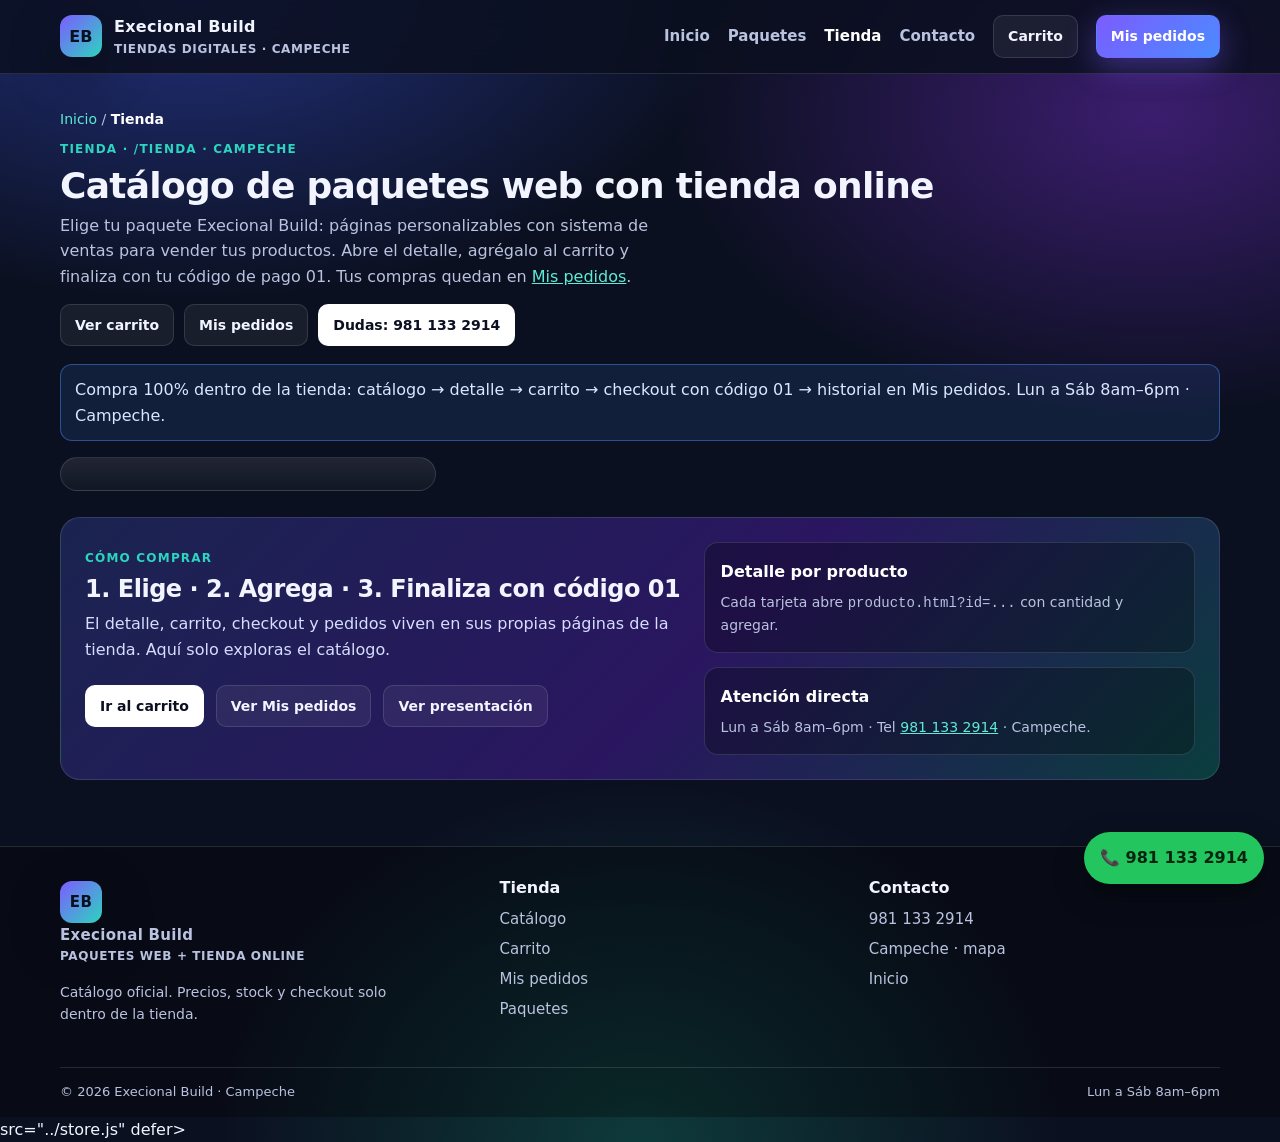
==== tienda/index.html @ 296b6f2c "generate tienda/index.html" ====
<!DOCTYPE html>
<html lang="es">
<head>
<meta charset="UTF-8">
<meta name="viewport" content="width=device-width, initial-scale=1.0">
<title>Tienda · Catálogo | Execional Build Campeche</title>
<meta name="description" content="Catálogo Execional Build en Campeche: paquetes de páginas web personalizables con tienda online y sistema de ventas. Agrega al carrito y finaliza con código de pago. Tel 9811332914.">
<link rel="stylesheet" href="../styles.css">
</head>
<body>
<header>
  <div class="wrap nav">
    <a class="logo" href="../index.html" aria-label="Execional Build inicio" data-eb-editable="link" data-eb-key="tienda-index.a.1" data-eb-role="a" data-eb-kind="link">
      <span class="logo-mark">EB</span>
      <span>Execional Build<small>Tiendas digitales · Campeche</small></span>
    </a>
    <nav class="links" id="menu" aria-label="Navegación principal">
      <a class="nl" href="../index.html#inicio" data-eb-editable="link" data-eb-key="tienda-index.a.2" data-eb-role="a" data-eb-kind="link">Inicio</a>
      <a class="nl" href="../index.html#paquetes" data-eb-editable="link" data-eb-key="tienda-index.a.3" data-eb-role="a" data-eb-kind="link">Paquetes</a>
      <a class="nl" href="index.html" aria-current="page" style="color:#fff" data-eb-editable="link" data-eb-key="tienda-index.a.4" data-eb-role="a" data-eb-kind="link">Tienda</a>
      <a class="nl" href="../index.html#contacto" data-eb-editable="link" data-eb-key="tienda-index.a.5" data-eb-role="a" data-eb-kind="link">Contacto</a>
      <a class="btn btn-ghost btn-sm" href="carrito.html" data-eb-editable="link" data-eb-key="tienda-index.a.6" data-eb-role="a" data-eb-kind="link">Carrito</a>
      <a class="btn btn-primary btn-sm" href="pedidos.html" data-eb-editable="link" data-eb-key="tienda-index.a.7" data-eb-role="a" data-eb-kind="link">Mis pedidos</a>
    </nav>
    <button class="burger" id="burger" aria-label="Abrir menú" data-eb-editable="link" data-eb-key="tienda-index.button.8" data-eb-role="button" data-eb-kind="link">☰</button>
  </div>
</header>

<main class="wrap store-shell" data-itm-store data-itm-store-view="catalog" data-project-id="2b45d152-2540-4a18-a58f-6421a556a450">
  <p style="color:var(--muted);font-size:14px;margin:0 0 10px" data-eb-editable="text" data-eb-key="tienda-index.p.9" data-eb-role="p" data-eb-kind="text">
    <a href="../index.html" style="color:#5eead4;text-decoration:none" data-eb-editable="link" data-eb-key="tienda-index.a.10" data-eb-role="a" data-eb-kind="link">Inicio</a> / <strong style="color:#fff">Tienda</strong>
  </p>

  <div class="store-head">
    <div>
      <div class="eyebrow">Tienda · /tienda · Campeche</div>
      <h2 data-eb-editable="text" data-eb-key="tienda-index.h2.11" data-eb-role="h2" data-eb-kind="text">Catálogo de paquetes web con tienda online</h2>
      <p data-eb-editable="text" data-eb-key="tienda-index.p.12" data-eb-role="p" data-eb-kind="text">Elige tu paquete Execional Build: páginas personalizables con sistema de ventas para vender tus productos. Abre el detalle, agrégalo al carrito y finaliza con tu código de pago 01. Tus compras quedan en <a href="pedidos.html" style="color:#5eead4" data-eb-editable="link" data-eb-key="tienda-index.a.13" data-eb-role="a" data-eb-kind="link">Mis pedidos</a>.</p>
    </div>
    <div class="toolbar" role="search">
      <a class="btn btn-ghost btn-sm" href="carrito.html" data-eb-editable="link" data-eb-key="tienda-index.a.14" data-eb-role="a" data-eb-kind="link">Ver carrito</a>
      <a class="btn btn-ghost btn-sm" href="pedidos.html" data-eb-editable="link" data-eb-key="tienda-index.a.15" data-eb-role="a" data-eb-kind="link">Mis pedidos</a>
      <a class="btn btn-light btn-sm" href="tel:+529811332914" data-eb-editable="link" data-eb-key="tienda-index.a.16" data-eb-role="a" data-eb-kind="link">Dudas: 981 133 2914</a>
    </div>
  </div>

  <div class="notice" style="margin-bottom:16px">
    Compra 100% dentro de la tienda: catálogo → detalle → carrito → checkout con código 01 → historial en Mis pedidos. Lun a Sáb 8am–6pm · Campeche.
  </div>

  <div data-itm-product-list class="product-grid" aria-label="Listado de paquetes disponibles"><template data-itm-product-card><article><img data-itm-product-image alt=""><span data-itm-product-category></span><h2 data-itm-product-name></h2><p data-itm-product-description></p><strong data-itm-product-price></strong><a data-itm-product-open href="producto.html">Ver detalles</a><button type="button" data-itm-cart-add>Agregar</button></article></template>

    

    

    

  </div>

  <section aria-label="Cómo comprar" style="padding:26px 0 0">
    <div class="banner">
      <div>
        <div class="eyebrow">Cómo comprar</div>
        <h2 style="margin:8px 0" data-eb-editable="text" data-eb-key="tienda-index.h2.29" data-eb-role="h2" data-eb-kind="text">1. Elige · 2. Agrega · 3. Finaliza con código 01</h2>
        <p style="color:#d6ddff;margin:0" data-eb-editable="text" data-eb-key="tienda-index.p.30" data-eb-role="p" data-eb-kind="text">El detalle, carrito, checkout y pedidos viven en sus propias páginas de la tienda. Aquí solo exploras el catálogo.</p>
        <div class="cta-row">
          <a class="btn btn-light btn-sm" href="carrito.html" data-eb-editable="link" data-eb-key="tienda-index.a.31" data-eb-role="a" data-eb-kind="link">Ir al carrito</a>
          <a class="btn btn-ghost btn-sm" href="pedidos.html" data-eb-editable="link" data-eb-key="tienda-index.a.32" data-eb-role="a" data-eb-kind="link">Ver Mis pedidos</a>
          <a class="btn btn-ghost btn-sm" href="../index.html#paquetes" data-eb-editable="link" data-eb-key="tienda-index.a.33" data-eb-role="a" data-eb-kind="link">Ver presentación</a>
        </div>
      </div>
      <div>
        <div class="steps" style="grid-template-columns:1fr;margin-top:0">
          <div class="step"><b>Detalle por producto</b><p data-eb-editable="text" data-eb-key="tienda-index.p.34" data-eb-role="p" data-eb-kind="text">Cada tarjeta abre <code>producto.html?id=...</code> con cantidad y agregar.</p></div>
          <div class="step"><b>Atención directa</b><p data-eb-editable="text" data-eb-key="tienda-index.p.35" data-eb-role="p" data-eb-kind="text">Lun a Sáb 8am–6pm · Tel <a href="tel:+529811332914" style="color:#5eead4" data-eb-editable="link" data-eb-key="tienda-index.a.36" data-eb-role="a" data-eb-kind="link">981 133 2914</a> · Campeche.</p></div>
        </div>
      </div>
    </div>
  </section>
</main>

<footer>
  <div class="wrap foot">
    <div>
      <a class="logo" href="../index.html" data-eb-editable="link" data-eb-key="tienda-index.a.37" data-eb-role="a" data-eb-kind="link"><span class="logo-mark">EB</span><span>Execional Build<small>Paquetes web + tienda online</small></span></a>
      <p style="color:var(--muted);font-size:14px;max-width:38ch" data-eb-editable="text" data-eb-key="tienda-index.p.38" data-eb-role="p" data-eb-kind="text">Catálogo oficial. Precios, stock y checkout solo dentro de la tienda.</p>
    </div>
    <div>
      <strong>Tienda</strong>
      <a href="index.html" data-eb-editable="link" data-eb-key="tienda-index.a.39" data-eb-role="a" data-eb-kind="link">Catálogo</a>
      <a href="carrito.html" data-eb-editable="link" data-eb-key="tienda-index.a.40" data-eb-role="a" data-eb-kind="link">Carrito</a>
      <a href="pedidos.html" data-eb-editable="link" data-eb-key="tienda-index.a.41" data-eb-role="a" data-eb-kind="link">Mis pedidos</a>
      <a href="../index.html#paquetes" data-eb-editable="link" data-eb-key="tienda-index.a.42" data-eb-role="a" data-eb-kind="link">Paquetes</a>
    </div>
    <div>
      <strong>Contacto</strong>
      <a href="tel:+529811332914" data-eb-editable="link" data-eb-key="tienda-index.a.43" data-eb-role="a" data-eb-kind="link">981 133 2914</a>
      <a href="../index.html#contacto" data-eb-editable="link" data-eb-key="tienda-index.a.44" data-eb-role="a" data-eb-kind="link">Campeche · mapa</a>
      <a href="../index.html#inicio" data-eb-editable="link" data-eb-key="tienda-index.a.45" data-eb-role="a" data-eb-kind="link">Inicio</a>
    </div>
  </div>
  <div class="wrap copy"><span>© 2026 Execional Build · Campeche</span><span>Lun a Sáb 8am–6pm</span></div>
</footer>

<a class="wa" href="tel:+529811332914" aria-label="Llamar a Execional Build" data-eb-editable="link" data-eb-key="tienda-index.a.46" data-eb-role="a" data-eb-kind="link">📞 981 133 2914</a>

<script src="../script.js" defer></script>

 src="../store.js" defer></script>
</body>
</html>
---- styles.css ----
/* Execional Build — styles.css
   Dirección visual: moderno / premium / denso / contraste suave
   Sitio: presentación + tienda (/tienda). Campeche.
   Este archivo replica el sistema usado en index.html y lo extiende
   a catálogo, detalle, carrito, checkout y pedidos sin tocar lógica JS. */

:root{
  --bg:#0b1020;
  --bg2:#111936;
  --card:#151d3d;
  --card2:#1a2450;
  --line:rgba(255,255,255,.12);
  --txt:#f2f5ff;
  --muted:#b9c2df;
  --violet:#7c5cff;
  --blue:#4a8cff;
  --cyan:#2dd4bf;
  --cyan-soft:#9ef0e2;
  --amber:#ffb020;
  --pink:#ff5ca8;
  --green:#22c55e;
  --danger:#ff6b6b;
  --radius:18px;
  --radius-sm:12px;
  --shadow:0 18px 50px rgba(0,0,0,.35);
  --shadow-sm:0 10px 30px rgba(124,92,255,.4);
  --max:1160px;
  --font:system-ui,-apple-system,"Segoe UI",Roboto,Ubuntu,Cantarell,Arial,sans-serif;
}

*{box-sizing:border-box}
html{scroll-behavior:smooth}
body{
  margin:0;
  font-family:var(--font);
  color:var(--txt);
  line-height:1.6;
  background:
    radial-gradient(900px 500px at 15% 0%,#22307a 0%,transparent 60%),
    radial-gradient(800px 500px at 90% 10%,#3b1d6e 0%,transparent 60%),
    radial-gradient(700px 600px at 50% 100%,#0e3a3a 0%,transparent 60%),
    var(--bg);
}
a{color:inherit}
img{max-width:100%;display:block}
h1,h2,h3{line-height:1.15;letter-spacing:-.02em}
h1{font-size:clamp(32px,5vw,56px);line-height:1.05;margin:16px 0}
h1 span,.grad{background:linear-gradient(90deg,#a99bff,#5eead4,#ffd166);-webkit-background-clip:text;background-clip:text;color:transparent}
.lead{color:var(--muted);font-size:18px;max-width:58ch}

.wrap{max-width:var(--max);margin:0 auto;padding:0 20px}
section{padding:38px 0}

/* ---------- Header / nav ---------- */
header{position:sticky;top:0;z-index:50;background:rgba(11,16,32,.86);backdrop-filter:blur(14px);-webkit-backdrop-filter:blur(14px);border-bottom:1px solid var(--line)}
.nav{display:flex;align-items:center;gap:16px;padding:14px 0}
.logo{display:flex;align-items:center;gap:12px;text-decoration:none;font-weight:900;letter-spacing:.3px}
.logo-mark{width:42px;height:42px;border-radius:12px;background:linear-gradient(135deg,var(--violet),var(--cyan));display:grid;place-items:center;font-weight:900;color:#0b1020;box-shadow:var(--shadow)}
.logo small{display:block;font-weight:600;color:var(--muted);font-size:12px;letter-spacing:.6px;text-transform:uppercase}
.links{display:flex;gap:18px;margin-left:auto;align-items:center}
.links a.nl{text-decoration:none;color:var(--muted);font-weight:600;font-size:15px}
.links a.nl:hover{color:#fff}
.burger{display:none;margin-left:auto;background:rgba(255,255,255,.08);border:1px solid var(--line);color:#fff;border-radius:10px;padding:9px 12px;font-size:18px;cursor:pointer}

/* ---------- Botones ---------- */
.btn{display:inline-flex;align-items:center;justify-content:center;gap:8px;padding:12px 18px;border-radius:12px;text-decoration:none;font-weight:800;border:1px solid transparent;cursor:pointer;font-size:15px;transition:transform .15s ease,filter .15s ease}
.btn:hover{filter:brightness(1.08)}
.btn:active{transform:translateY(1px)}
.btn-primary{background:linear-gradient(135deg,var(--violet),var(--blue));color:#fff;box-shadow:var(--shadow-sm)}
.btn-ghost{border-color:var(--line);background:rgba(255,255,255,.06);color:var(--txt)}
.btn-light{background:#fff;color:#0b1020}
.btn-sm{padding:9px 14px;font-size:14px;border-radius:10px}
.btn[disabled]{opacity:.55;cursor:not-allowed}
.btn-block{width:100%}

/* ---------- Hero ---------- */
.hero{padding:56px 0 30px}
.hero-grid{display:grid;grid-template-columns:1.05fr .95fr;gap:28px;align-items:center}
.badge{display:inline-flex;align-items:center;gap:8px;padding:7px 12px;border-radius:999px;background:rgba(45,212,191,.14);border:1px solid rgba(45,212,191,.35);color:var(--cyan-soft);font-size:13px;font-weight:700}
.cta-row{display:flex;gap:12px;flex-wrap:wrap;margin:22px 0}
.mini{display:flex;gap:10px;flex-wrap:wrap;margin:0;padding:0;list-style:none}
.mini li{display:flex;gap:8px;align-items:center;background:rgba(255,255,255,.07);border:1px solid var(--line);padding:8px 12px;border-radius:999px;font-size:14px;color:#e6ebff}
.stats{display:grid;grid-template-columns:repeat(3,1fr);gap:12px;margin-top:20px}
.stat{background:rgba(255,255,255,.06);border:1px solid var(--line);border-radius:14px;padding:14px}
.stat strong{font-size:22px;display:block}
.stat span{color:var(--muted);font-size:13px}

/* Mock ventana tienda */
.mock{background:linear-gradient(180deg,rgba(255,255,255,.10),rgba(255,255,255,.02));border:1px solid var(--line);border-radius:20px;overflow:hidden;box-shadow:var(--shadow)}
.mock-bar{display:flex;gap:8px;align-items:center;padding:12px 14px;border-bottom:1px solid var(--line);background:rgba(0,0,0,.25)}
.dot{width:11px;height:11px;border-radius:50%}
.url{margin-left:8px;flex:1;background:rgba(255,255,255,.08);border:1px solid var(--line);border-radius:999px;padding:6px 12px;font-size:13px;color:var(--muted);white-space:nowrap;overflow:hidden;text-overflow:ellipsis}
.mock-body{padding:18px;display:grid;gap:14px}
.shop-preview{display:grid;grid-template-columns:1fr 1fr 1fr;gap:12px}
.prod{background:rgba(11,16,32,.7);border:1px solid var(--line);border-radius:14px;padding:12px}
.prod-ill{height:86px;border-radius:10px;margin-bottom:10px;background:linear-gradient(135deg,#2b3a8a,#7c5cff 60%,#2dd4bf);position:relative;overflow:hidden}
.prod-ill.v2{background:linear-gradient(135deg,#0e4a4a,#2dd4bf 60%,#a7f3d0)}
.prod-ill.v3{background:linear-gradient(135deg,#5b21b6,#ff5ca8 60%,#ffb020)}
.prod-ill:after{content:"";position:absolute;inset:0;background:radial-gradient(160px 80px at 30% 20%,rgba(255,255,255,.5),transparent 60%)}
.prod b{font-size:13px;display:block}
.prod span{font-size:12px;color:var(--muted)}
.prod .price{color:#5eead4;font-weight:800;margin-top:6px;display:block}

/* ---------- Secciones / tarjetas ---------- */
.sec-head{max-width:760px;margin-bottom:20px}
.eyebrow{color:var(--cyan);font-weight:800;letter-spacing:1.2px;text-transform:uppercase;font-size:12px}
.sec-head h2{font-size:clamp(26px,3.5vw,38px);margin:8px 0}
.sec-head p{color:var(--muted)}
.grid3{display:grid;grid-template-columns:repeat(3,1fr);gap:16px}
.card{background:linear-gradient(180deg,rgba(255,255,255,.09),rgba(255,255,255,.03));border:1px solid var(--line);border-radius:var(--radius);padding:22px;position:relative;overflow:hidden}
.card.featured{border-color:rgba(124,92,255,.6);box-shadow:0 0 0 1px rgba(124,92,255,.4),var(--shadow)}
.card h3{margin:10px 0 6px;font-size:21px}
.card p{color:var(--muted)}
.tag{font-size:12px;font-weight:800;letter-spacing:.6px;text-transform:uppercase;padding:6px 10px;border-radius:999px;background:rgba(255,255,255,.1);border:1px solid var(--line);display:inline-block}
.tag.hot{background:linear-gradient(135deg,var(--violet),var(--pink));border:0;color:#fff}
.card ul{margin:14px 0;padding:0;list-style:none;display:grid;gap:9px;color:#dbe2ff;font-size:15px}
.card ul li:before{content:"✓ ";color:var(--cyan);font-weight:900}
.price-row{display:flex;align-items:baseline;gap:8px;margin:12px 0}
.price-row strong{font-size:28px}
.price-row span{color:var(--muted);font-size:14px}

/* Banner tienda + pasos */
.banner{display:grid;grid-template-columns:1.1fr .9fr;gap:18px;background:linear-gradient(135deg,#1a2450,#2a1660 55%,#0a3d3d);border:1px solid var(--line);border-radius:20px;padding:24px;align-items:center}
.steps{display:grid;grid-template-columns:repeat(3,1fr);gap:14px;margin-top:16px}
.step{background:rgba(0,0,0,.28);border:1px solid var(--line);border-radius:14px;padding:16px}
.step b{color:#fff}
.step p{color:var(--muted);font-size:14px;margin:6px 0 0}

/* Contacto */
.split{display:grid;grid-template-columns:1fr 1fr;gap:18px}
.info-card{background:rgba(255,255,255,.06);border:1px solid var(--line);border-radius:16px;padding:20px}
.info-card h3{margin:0 0 8px}
.kv{display:flex;gap:10px;align-items:flex-start;margin:10px 0;color:#e6ebff}
.kv i{width:36px;height:36px;flex:0 0 36px;border-radius:10px;display:grid;place-items:center;background:rgba(124,92,255,.18);border:1px solid rgba(124,92,255,.4);font-style:normal}
.map{border:0;width:100%;height:100%;min-height:340px;border-radius:16px}
.faq{display:grid;gap:10px;margin-top:14px}
.faq details{background:rgba(255,255,255,.06);border:1px solid var(--line);border-radius:12px;padding:14px 16px}
.faq summary{cursor:pointer;font-weight:800}
.faq p{color:var(--muted)}

/* Footer + WhatsApp */
footer{border-top:1px solid var(--line);margin-top:20px;background:rgba(0,0,0,.3)}
.foot{display:grid;grid-template-columns:1.2fr 1fr 1fr;gap:18px;padding:28px 0}
.foot a{display:block;color:var(--muted);text-decoration:none;margin:6px 0;font-size:15px}
.foot a:hover{color:#fff}
.copy{border-top:1px solid var(--line);padding:14px 0;color:var(--muted);font-size:13px;display:flex;gap:10px;flex-wrap:wrap;justify-content:space-between}
.wa{position:fixed;right:16px;bottom:16px;z-index:60;text-decoration:none;background:var(--green);color:#06240f;font-weight:900;padding:13px 16px;border-radius:999px;box-shadow:0 12px 30px rgba(0,0,0,.4);display:flex;gap:8px;align-items:center}

/* Reveal */
.reveal{opacity:0;transform:translateY(14px);transition:.6s ease}
.reveal.on{opacity:1;transform:none}

/* ---------- Tienda (runtime no tocar, solo apariencia) ---------- */
.store-shell{padding:34px 0 46px}
.store-head{display:flex;gap:14px;align-items:flex-end;justify-content:space-between;flex-wrap:wrap;margin-bottom:18px}
.store-head h2{margin:6px 0;font-size:clamp(26px,3.4vw,36px)}
.store-head p{color:var(--muted);margin:0;max-width:62ch}
.toolbar{display:flex;gap:10px;flex-wrap:wrap;align-items:center}
.search,.select,input[type="text"],input[type="number"],input[type="tel"],input[type="email"],textarea{
  background:rgba(255,255,255,.07);border:1px solid var(--line);color:var(--txt);
  border-radius:12px;padding:11px 13px;font-size:15px;font-family:inherit;width:100%;
}
.search{max-width:320px}
select.select{width:auto}
input::placeholder,textarea::placeholder{color:#8b96bd}
input:focus,textarea:focus,select:focus{outline:2px solid rgba(124,92,255,.6);outline-offset:1px;border-color:rgba(124,92,255,.6)}

/* Listado productos — el runtime inyecta [data-itm-product-list] / [data-itm-product-card] */
[data-itm-product-list],.product-grid{display:grid;grid-template-columns:repeat(3,1fr);gap:16px}
[data-itm-product-card],.product-card{
  background:linear-gradient(180deg,rgba(255,255,255,.09),rgba(255,255,255,.03));
  border:1px solid var(--line);border-radius:var(--radius);padding:16px;
  display:flex;flex-direction:column;gap:10px;
}
[data-itm-product-card] img,.product-card img{width:100%;height:190px;object-fit:cover;border-radius:12px;background:#0e1533}
.product-card .ill{height:150px;border-radius:12px;background:linear-gradient(135deg,#2b3a8a,#7c5cff 55%,#2dd4bf)}
.product-card h3,[data-itm-product-card] h3{margin:4px 0;font-size:18px}
.product-card p,[data-itm-product-card] p{color:var(--muted);font-size:14px;margin:0}
.product-price{font-size:20px;font-weight:900;color:#5eead4}
.product-row{display:flex;gap:10px;align-items:center;justify-content:space-between;margin-top:auto}
.qty{display:inline-flex;align-items:center;gap:8px;border:1px solid var(--line);border-radius:999px;padding:6px}
.qty button{width:30px;height:30px;border-radius:50%;border:1px solid var(--line);background:rgba(255,255,255,.08);color:#fff;font-weight:900;cursor:pointer}

/* Detalle producto */
[data-itm-product-detail],.detail{display:grid;grid-template-columns:1.05fr .95fr;gap:20px;background:rgba(255,255,255,.05);border:1px solid var(--line);border-radius:20px;padding:22px}
[data-itm-product-detail] img,.detail img{width:100%;border-radius:16px;min-height:320px;object-fit:cover;background:#0e1533}
.detail-info h2{margin:4px 0 8px;font-size:clamp(24px,3vw,34px)}
.detail-info .muted{color:var(--muted)}
.stock{font-size:13px;font-weight:800;color:var(--cyan-soft);background:rgba(45,212,191,.12);border:1px solid rgba(45,212,191,.35);border-radius:999px;padding:5px 10px;display:inline-block}

/* Carrito / checkout */
[data-itm-cart],.cart-layout{display:grid;grid-template-columns:1.35fr .65fr;gap:18px;align-items:start}
[data-itm-cart-item],.cart-item{display:grid;grid-template-columns:72px 1fr auto;gap:12px;align-items:center;background:rgba(255,255,255,.06);border:1px solid var(--line);border-radius:14px;padding:12px;margin-bottom:10px}
[data-itm-cart-item] img,.cart-item img{width:72px;height:72px;border-radius:10px;object-fit:cover;background:#0e1533}
.cart-item b{display:block}
.cart-item small{color:var(--muted)}
.cart-total,.checkout-card,.order-card{background:rgba(255,255,255,.06);border:1px solid var(--line);border-radius:16px;padding:18px}
.cart-total .line,.checkout-card .line{display:flex;justify-content:space-between;color:var(--muted);margin:6px 0}
.cart-total .grand{display:flex;justify-content:space-between;font-size:20px;font-weight:900;color:#fff;border-top:1px solid var(--line);padding-top:10px;margin-top:10px}
[data-itm-payment-code],.paycode{font-size:26px;font-weight:900;letter-spacing:2px;text-align:center;background:rgba(0,0,0,.35);border:1px dashed rgba(45,212,191,.6);border-radius:12px;padding:12px;color:#5eead4}
.checkout-steps{display:grid;gap:10px}

/* Pedidos */
[data-itm-order-list]{display:grid;gap:12px}
[data-itm-order-card]{background:rgba(255,255,255,.06);border:1px solid var(--line);border-radius:14px;padding:16px}
[data-itm-order-card] .meta{color:var(--muted);font-size:13px}
.pill{display:inline-block;font-size:12px;font-weight:800;padding:5px 10px;border-radius:999px;border:1px solid var(--line);background:rgba(255,255,255,.08)}
.pill.ok{background:rgba(34,197,94,.16);border-color:rgba(34,197,94,.5);color:#bbf7d0}
.pill.wait{background:rgba(255,176,32,.16);border-color:rgba(255,176,32,.5);color:#fde68a}

/* Alertas / vacíos */
.notice{background:rgba(74,140,255,.12);border:1px solid rgba(74,140,255,.45);border-radius:12px;padding:12px 14px;color:#dbe7ff}
.empty{border:1px dashed var(--line);border-radius:16px;padding:28px;text-align:center;color:var(--muted)}

/* ---------- Responsive ---------- */
@media(max-width:1020px){
  [data-itm-product-list],.product-grid{grid-template-columns:1fr 1fr}
  [data-itm-cart],.cart-layout{grid-template-columns:1fr}
  [data-itm-product-detail],.detail{grid-template-columns:1fr}
}
@media(max-width:900px){
  .hero-grid,.banner,.split{grid-template-columns:1fr}
  .grid3,.steps{grid-template-columns:1fr}
  .stats{grid-template-columns:1fr 1fr}
  .links{display:none}
  .links.open{display:flex;flex-direction:column;align-items:stretch;position:absolute;top:68px;left:12px;right:12px;background:#131b3d;border:1px solid var(--line);border-radius:14px;padding:14px;z-index:70}
  .burger{display:block}
  .foot{grid-template-columns:1fr}
  .shop-preview{grid-template-columns:1fr 1fr}
}
@media(max-width:560px){
  [data-itm-product-list],.product-grid{grid-template-columns:1fr}
  .stats{grid-template-columns:1fr}
  .hero{padding:36px 0 18px}
  .wa{left:16px;justify-content:center}
}
@media(prefers-reduced-motion:reduce){
  html{scroll-behavior:auto}
  .reveal{transition:none;opacity:1;transform:none}
}
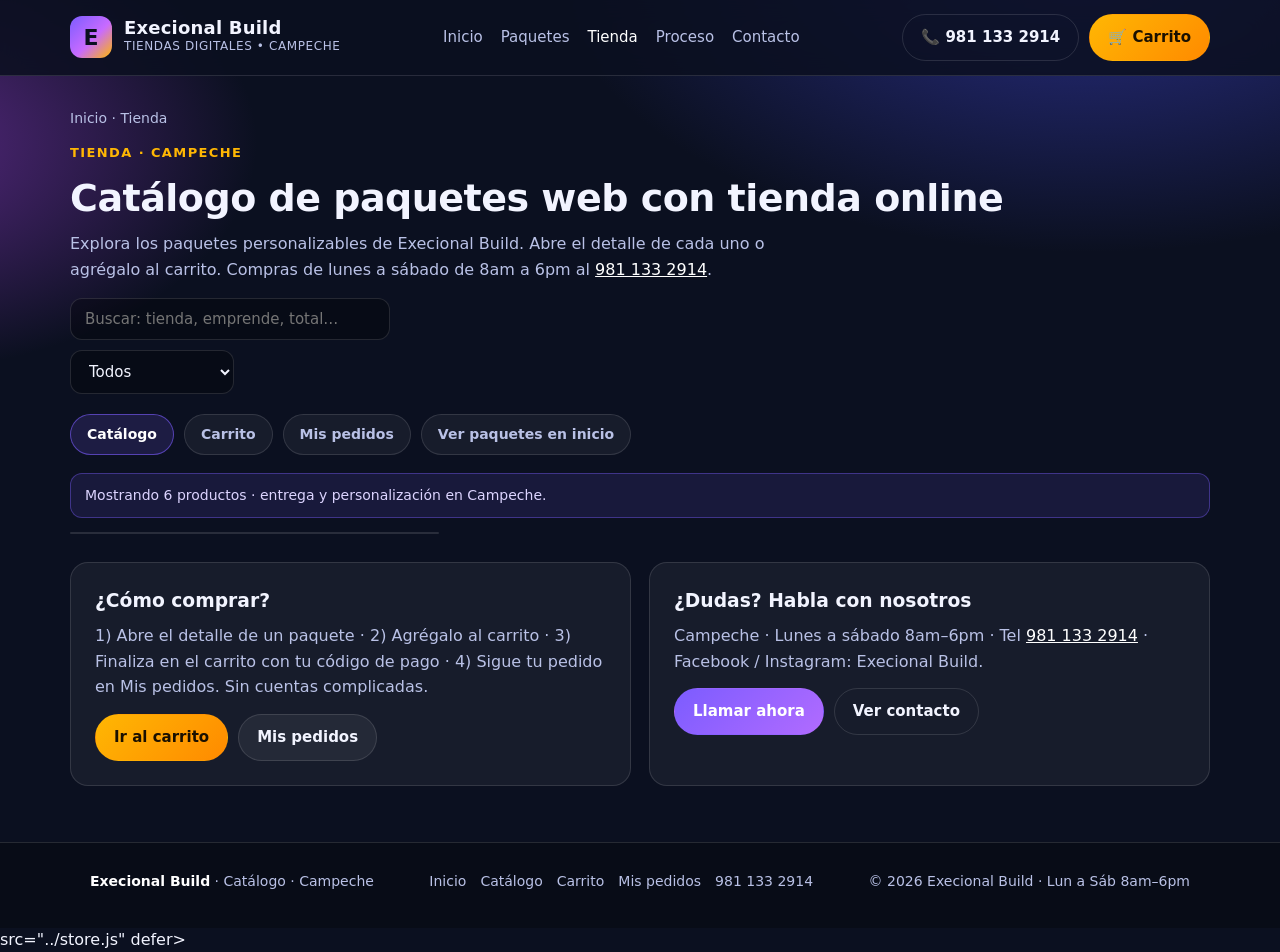
==== commit 86cd79f3: "generate tienda/index.html" ====
--- a/tienda/index.html
+++ b/tienda/index.html
@@ -1,54 +1,70 @@
 <!DOCTYPE html>
-<html lang="es">
+<html lang="es-MX">
 <head>
-<meta charset="UTF-8">
-<meta name="viewport" content="width=device-width, initial-scale=1.0">
-<title>Tienda · Catálogo | Execional Build Campeche</title>
-<meta name="description" content="Catálogo Execional Build en Campeche: paquetes de páginas web personalizables con tienda online y sistema de ventas. Agrega al carrito y finaliza con código de pago. Tel 9811332914.">
-<link rel="stylesheet" href="../styles.css">
+<meta charset="UTF-8" />
+<meta name="viewport" content="width=device-width, initial-scale=1.0" />
+<title>Tienda — Catálogo | Execional Build</title>
+<meta name="description" content="Catálogo de Execional Build en Campeche: paquetes de páginas web personalizables con tienda online para vender tus productos." />
+<link rel="stylesheet" href="../styles.css" />
 </head>
 <body>
-<header>
+
+<header class="top">
   <div class="wrap nav">
-    <a class="logo" href="../index.html" aria-label="Execional Build inicio" data-eb-editable="link" data-eb-key="tienda-index.a.1" data-eb-role="a" data-eb-kind="link">
-      <span class="logo-mark">EB</span>
-      <span>Execional Build<small>Tiendas digitales · Campeche</small></span>
+    <a class="brand" href="../index.html" aria-label="Execional Build inicio" data-eb-editable="link" data-eb-key="tienda-index.a.1" data-eb-role="a" data-eb-kind="link">
+      <span class="logo-mark">E</span>
+      <span><b>Execional Build</b><small>TIENDAS DIGITALES • CAMPECHE</small></span>
     </a>
     <nav class="links" id="menu" aria-label="Navegación principal">
-      <a class="nl" href="../index.html#inicio" data-eb-editable="link" data-eb-key="tienda-index.a.2" data-eb-role="a" data-eb-kind="link">Inicio</a>
-      <a class="nl" href="../index.html#paquetes" data-eb-editable="link" data-eb-key="tienda-index.a.3" data-eb-role="a" data-eb-kind="link">Paquetes</a>
-      <a class="nl" href="index.html" aria-current="page" style="color:#fff" data-eb-editable="link" data-eb-key="tienda-index.a.4" data-eb-role="a" data-eb-kind="link">Tienda</a>
-      <a class="nl" href="../index.html#contacto" data-eb-editable="link" data-eb-key="tienda-index.a.5" data-eb-role="a" data-eb-kind="link">Contacto</a>
-      <a class="btn btn-ghost btn-sm" href="carrito.html" data-eb-editable="link" data-eb-key="tienda-index.a.6" data-eb-role="a" data-eb-kind="link">Carrito</a>
-      <a class="btn btn-primary btn-sm" href="pedidos.html" data-eb-editable="link" data-eb-key="tienda-index.a.7" data-eb-role="a" data-eb-kind="link">Mis pedidos</a>
+      <a href="../index.html#inicio" data-eb-editable="link" data-eb-key="tienda-index.a.2" data-eb-role="a" data-eb-kind="link">Inicio</a>
+      <a href="../index.html#paquetes" data-eb-editable="link" data-eb-key="tienda-index.a.3" data-eb-role="a" data-eb-kind="link">Paquetes</a>
+      <a href="./" aria-current="page" data-eb-editable="link" data-eb-key="tienda-index.a.4" data-eb-role="a" data-eb-kind="link">Tienda</a>
+      <a href="../index.html#proceso" data-eb-editable="link" data-eb-key="tienda-index.a.5" data-eb-role="a" data-eb-kind="link">Proceso</a>
+      <a href="../index.html#contacto" data-eb-editable="link" data-eb-key="tienda-index.a.6" data-eb-role="a" data-eb-kind="link">Contacto</a>
     </nav>
-    <button class="burger" id="burger" aria-label="Abrir menú" data-eb-editable="link" data-eb-key="tienda-index.button.8" data-eb-role="button" data-eb-kind="link">☰</button>
+    <div class="cta-row">
+      <a class="btn ghost" href="tel:+529811332914" data-eb-editable="link" data-eb-key="tienda-index.a.7" data-eb-role="a" data-eb-kind="link">📞 981 133 2914</a>
+      <a class="btn solid" href="carrito.html" data-eb-editable="link" data-eb-key="tienda-index.a.8" data-eb-role="a" data-eb-kind="link">🛒 Carrito</a>
+      <button class="burger" id="burger" aria-label="Abrir menú" data-eb-editable="link" data-eb-key="tienda-index.button.9" data-eb-role="button" data-eb-kind="link">☰</button>
+    </div>
   </div>
 </header>
 
-<main class="wrap store-shell" data-itm-store data-itm-store-view="catalog" data-project-id="2b45d152-2540-4a18-a58f-6421a556a450">
-  <p style="color:var(--muted);font-size:14px;margin:0 0 10px" data-eb-editable="text" data-eb-key="tienda-index.p.9" data-eb-role="p" data-eb-kind="text">
-    <a href="../index.html" style="color:#5eead4;text-decoration:none" data-eb-editable="link" data-eb-key="tienda-index.a.10" data-eb-role="a" data-eb-kind="link">Inicio</a> / <strong style="color:#fff">Tienda</strong>
-  </p>
+<main class="wrap store-shell" data-itm-store data-project-id="2b45d152-2540-4a18-a58f-6421a556a450" data-itm-store-view="catalog">
+  <p class="breadcrumb" data-eb-editable="text" data-eb-key="tienda-index.p.10" data-eb-role="p" data-eb-kind="text"><a href="../index.html" data-eb-editable="link" data-eb-key="tienda-index.a.11" data-eb-role="a" data-eb-kind="link">Inicio</a> · <span>Tienda</span></p>
 
   <div class="store-head">
     <div>
-      <div class="eyebrow">Tienda · /tienda · Campeche</div>
-      <h2 data-eb-editable="text" data-eb-key="tienda-index.h2.11" data-eb-role="h2" data-eb-kind="text">Catálogo de paquetes web con tienda online</h2>
-      <p data-eb-editable="text" data-eb-key="tienda-index.p.12" data-eb-role="p" data-eb-kind="text">Elige tu paquete Execional Build: páginas personalizables con sistema de ventas para vender tus productos. Abre el detalle, agrégalo al carrito y finaliza con tu código de pago 01. Tus compras quedan en <a href="pedidos.html" style="color:#5eead4" data-eb-editable="link" data-eb-key="tienda-index.a.13" data-eb-role="a" data-eb-kind="link">Mis pedidos</a>.</p>
+      <p class="kicker" data-eb-editable="text" data-eb-key="tienda-index.p.12" data-eb-role="p" data-eb-kind="text">Tienda · Campeche</p>
+      <h2 data-eb-editable="text" data-eb-key="tienda-index.h2.13" data-eb-role="h2" data-eb-kind="text">Catálogo de paquetes web con tienda online</h2>
+      <p class="sub" style="margin-bottom:0" data-eb-editable="text" data-eb-key="tienda-index.p.14" data-eb-role="p" data-eb-kind="text">Explora los paquetes personalizables de Execional Build. Abre el detalle de cada uno o agrégalo al carrito. Compras de lunes a sábado de 8am a 6pm al <a href="tel:+529811332914" style="color:#fff" data-eb-editable="link" data-eb-key="tienda-index.a.15" data-eb-role="a" data-eb-kind="link">981 133 2914</a>.</p>
     </div>
-    <div class="toolbar" role="search">
-      <a class="btn btn-ghost btn-sm" href="carrito.html" data-eb-editable="link" data-eb-key="tienda-index.a.14" data-eb-role="a" data-eb-kind="link">Ver carrito</a>
-      <a class="btn btn-ghost btn-sm" href="pedidos.html" data-eb-editable="link" data-eb-key="tienda-index.a.15" data-eb-role="a" data-eb-kind="link">Mis pedidos</a>
-      <a class="btn btn-light btn-sm" href="tel:+529811332914" data-eb-editable="link" data-eb-key="tienda-index.a.16" data-eb-role="a" data-eb-kind="link">Dudas: 981 133 2914</a>
+    <div class="store-tools" role="search" aria-label="Buscar en catálogo">
+      <input class="search" id="q" type="text" placeholder="Buscar: tienda, emprende, total…" autocomplete="off" />
+      <select class="select" id="filtro" aria-label="Filtrar por tipo">
+        <option value="todos">Todos</option>
+        <option value="paquete">Paquetes</option>
+        <option value="complemento">Complementos</option>
+      </select>
     </div>
   </div>
 
-  <div class="notice" style="margin-bottom:16px">
-    Compra 100% dentro de la tienda: catálogo → detalle → carrito → checkout con código 01 → historial en Mis pedidos. Lun a Sáb 8am–6pm · Campeche.
-  </div>
+  <nav class="pill-nav" aria-label="Navegación de tienda">
+    <a href="./" class="active" aria-current="page" data-eb-editable="link" data-eb-key="tienda-index.a.16" data-eb-role="a" data-eb-kind="link">Catálogo</a>
+    <a href="carrito.html" data-eb-editable="link" data-eb-key="tienda-index.a.17" data-eb-role="a" data-eb-kind="link">Carrito</a>
+    <a href="pedidos.html" data-eb-editable="link" data-eb-key="tienda-index.a.18" data-eb-role="a" data-eb-kind="link">Mis pedidos</a>
+    <a href="../index.html#paquetes" data-eb-editable="link" data-eb-key="tienda-index.a.19" data-eb-role="a" data-eb-kind="link">Ver paquetes en inicio</a>
+  </nav>
 
-  <div data-itm-product-list class="product-grid" aria-label="Listado de paquetes disponibles"><template data-itm-product-card><article><img data-itm-product-image alt=""><span data-itm-product-category></span><h2 data-itm-product-name></h2><p data-itm-product-description></p><strong data-itm-product-price></strong><a data-itm-product-open href="producto.html">Ver detalles</a><button type="button" data-itm-cart-add>Agregar</button></article></template>
+  <p class="notice" id="conteo" aria-live="polite" data-eb-editable="text" data-eb-key="tienda-index.p.20" data-eb-role="p" data-eb-kind="text">Mostrando 6 productos · entrega y personalización en Campeche.</p>
+
+  <div data-itm-product-list id="lista"><template data-itm-product-card><article><img data-itm-product-image alt=""><span data-itm-product-category></span><h2 data-itm-product-name></h2><p data-itm-product-description></p><strong data-itm-product-price></strong><a data-itm-product-open href="producto.html">Ver detalles</a><button type="button" data-itm-cart-add>Agregar</button></article></template>
+
+    
+
+    
+
+    
 
     
 
@@ -58,22 +74,24 @@
 
   </div>
 
-  <section aria-label="Cómo comprar" style="padding:26px 0 0">
-    <div class="banner">
-      <div>
-        <div class="eyebrow">Cómo comprar</div>
-        <h2 style="margin:8px 0" data-eb-editable="text" data-eb-key="tienda-index.h2.29" data-eb-role="h2" data-eb-kind="text">1. Elige · 2. Agrega · 3. Finaliza con código 01</h2>
-        <p style="color:#d6ddff;margin:0" data-eb-editable="text" data-eb-key="tienda-index.p.30" data-eb-role="p" data-eb-kind="text">El detalle, carrito, checkout y pedidos viven en sus propias páginas de la tienda. Aquí solo exploras el catálogo.</p>
-        <div class="cta-row">
-          <a class="btn btn-light btn-sm" href="carrito.html" data-eb-editable="link" data-eb-key="tienda-index.a.31" data-eb-role="a" data-eb-kind="link">Ir al carrito</a>
-          <a class="btn btn-ghost btn-sm" href="pedidos.html" data-eb-editable="link" data-eb-key="tienda-index.a.32" data-eb-role="a" data-eb-kind="link">Ver Mis pedidos</a>
-          <a class="btn btn-ghost btn-sm" href="../index.html#paquetes" data-eb-editable="link" data-eb-key="tienda-index.a.33" data-eb-role="a" data-eb-kind="link">Ver presentación</a>
+  <p class="notice" id="aviso" aria-live="polite" hidden data-eb-editable="text" data-eb-key="tienda-index.p.51" data-eb-role="p" data-eb-kind="text"></p>
+
+  <section style="padding:28px 0 0" aria-label="Ayuda de compra">
+    <div class="split">
+      <div class="panel">
+        <h3 style="margin:0 0 8px" data-eb-editable="text" data-eb-key="tienda-index.h3.52" data-eb-role="h3" data-eb-kind="text">¿Cómo comprar?</h3>
+        <p style="margin:0;color:#b9c1e6;line-height:1.6" data-eb-editable="text" data-eb-key="tienda-index.p.53" data-eb-role="p" data-eb-kind="text">1) Abre el detalle de un paquete · 2) Agrégalo al carrito · 3) Finaliza en el carrito con tu código de pago · 4) Sigue tu pedido en Mis pedidos. Sin cuentas complicadas.</p>
+        <div style="display:flex;gap:10px;flex-wrap:wrap;margin-top:14px">
+          <a class="btn solid" href="carrito.html" data-eb-editable="link" data-eb-key="tienda-index.a.54" data-eb-role="a" data-eb-kind="link">Ir al carrito</a>
+          <a class="btn" href="pedidos.html" data-eb-editable="link" data-eb-key="tienda-index.a.55" data-eb-role="a" data-eb-kind="link">Mis pedidos</a>
         </div>
       </div>
-      <div>
-        <div class="steps" style="grid-template-columns:1fr;margin-top:0">
-          <div class="step"><b>Detalle por producto</b><p data-eb-editable="text" data-eb-key="tienda-index.p.34" data-eb-role="p" data-eb-kind="text">Cada tarjeta abre <code>producto.html?id=...</code> con cantidad y agregar.</p></div>
-          <div class="step"><b>Atención directa</b><p data-eb-editable="text" data-eb-key="tienda-index.p.35" data-eb-role="p" data-eb-kind="text">Lun a Sáb 8am–6pm · Tel <a href="tel:+529811332914" style="color:#5eead4" data-eb-editable="link" data-eb-key="tienda-index.a.36" data-eb-role="a" data-eb-kind="link">981 133 2914</a> · Campeche.</p></div>
+      <div class="panel">
+        <h3 style="margin:0 0 8px" data-eb-editable="text" data-eb-key="tienda-index.h3.56" data-eb-role="h3" data-eb-kind="text">¿Dudas? Habla con nosotros</h3>
+        <p style="margin:0;color:#b9c1e6;line-height:1.6" data-eb-editable="text" data-eb-key="tienda-index.p.57" data-eb-role="p" data-eb-kind="text">Campeche · Lunes a sábado 8am–6pm · Tel <a href="tel:+529811332914" style="color:#fff" data-eb-editable="link" data-eb-key="tienda-index.a.58" data-eb-role="a" data-eb-kind="link">981 133 2914</a> · Facebook / Instagram: Execional Build.</p>
+        <div style="display:flex;gap:10px;flex-wrap:wrap;margin-top:14px">
+          <a class="btn violet" href="tel:+529811332914" data-eb-editable="link" data-eb-key="tienda-index.a.59" data-eb-role="a" data-eb-kind="link">Llamar ahora</a>
+          <a class="btn ghost" href="../index.html#contacto" data-eb-editable="link" data-eb-key="tienda-index.a.60" data-eb-role="a" data-eb-kind="link">Ver contacto</a>
         </div>
       </div>
     </div>
@@ -82,30 +100,81 @@
 
 <footer>
   <div class="wrap foot">
-    <div>
-      <a class="logo" href="../index.html" data-eb-editable="link" data-eb-key="tienda-index.a.37" data-eb-role="a" data-eb-kind="link"><span class="logo-mark">EB</span><span>Execional Build<small>Paquetes web + tienda online</small></span></a>
-      <p style="color:var(--muted);font-size:14px;max-width:38ch" data-eb-editable="text" data-eb-key="tienda-index.p.38" data-eb-role="p" data-eb-kind="text">Catálogo oficial. Precios, stock y checkout solo dentro de la tienda.</p>
-    </div>
-    <div>
-      <strong>Tienda</strong>
-      <a href="index.html" data-eb-editable="link" data-eb-key="tienda-index.a.39" data-eb-role="a" data-eb-kind="link">Catálogo</a>
-      <a href="carrito.html" data-eb-editable="link" data-eb-key="tienda-index.a.40" data-eb-role="a" data-eb-kind="link">Carrito</a>
-      <a href="pedidos.html" data-eb-editable="link" data-eb-key="tienda-index.a.41" data-eb-role="a" data-eb-kind="link">Mis pedidos</a>
-      <a href="../index.html#paquetes" data-eb-editable="link" data-eb-key="tienda-index.a.42" data-eb-role="a" data-eb-kind="link">Paquetes</a>
-    </div>
-    <div>
-      <strong>Contacto</strong>
-      <a href="tel:+529811332914" data-eb-editable="link" data-eb-key="tienda-index.a.43" data-eb-role="a" data-eb-kind="link">981 133 2914</a>
-      <a href="../index.html#contacto" data-eb-editable="link" data-eb-key="tienda-index.a.44" data-eb-role="a" data-eb-kind="link">Campeche · mapa</a>
-      <a href="../index.html#inicio" data-eb-editable="link" data-eb-key="tienda-index.a.45" data-eb-role="a" data-eb-kind="link">Inicio</a>
-    </div>
+    <div><strong style="color:#fff">Execional Build</strong> · Catálogo · Campeche</div>
+    <nav>
+      <a href="../index.html" data-eb-editable="link" data-eb-key="tienda-index.a.61" data-eb-role="a" data-eb-kind="link">Inicio</a>
+      <a href="./" data-eb-editable="link" data-eb-key="tienda-index.a.62" data-eb-role="a" data-eb-kind="link">Catálogo</a>
+      <a href="carrito.html" data-eb-editable="link" data-eb-key="tienda-index.a.63" data-eb-role="a" data-eb-kind="link">Carrito</a>
+      <a href="pedidos.html" data-eb-editable="link" data-eb-key="tienda-index.a.64" data-eb-role="a" data-eb-kind="link">Mis pedidos</a>
+      <a href="tel:+529811332914" data-eb-editable="link" data-eb-key="tienda-index.a.65" data-eb-role="a" data-eb-kind="link">981 133 2914</a>
+    </nav>
+    <div>© <span id="yr">2026</span> Execional Build · Lun a Sáb 8am–6pm</div>
   </div>
-  <div class="wrap copy"><span>© 2026 Execional Build · Campeche</span><span>Lun a Sáb 8am–6pm</span></div>
 </footer>
 
-<a class="wa" href="tel:+529811332914" aria-label="Llamar a Execional Build" data-eb-editable="link" data-eb-key="tienda-index.a.46" data-eb-role="a" data-eb-kind="link">📞 981 133 2914</a>
+<script src="../script.js" defer></script>
+<script>
+(function(){
+  var b=document.getElementById('burger'),m=document.getElementById('menu');
+  if(b&&m){b.addEventListener('click',function(){m.classList.toggle('open')});}
+  var y=document.getElementById('yr'); if(y)y.textContent=new Date().getFullYear();
 
-<script src="../script.js" defer></script>
+  // Filtro visual del catálogo (solo presentación, sin persistencia ni lógica de tienda).
+  var q=document.getElementById('q'), f=document.getElementById('filtro');
+  var lista=document.getElementById('lista'), conteo=document.getElementById('conteo');
+  var aviso=document.getElementById('aviso');
+  function aplicar(){
+    var texto=(q&&q.value||'').trim().toLowerCase();
+    var tipo=f&&f.value||'todos';
+    var cards=lista?lista.querySelectorAll('[data-itm-product-card]'):[];
+    var vis=0;
+    cards.forEach(function(c){
+      var n=(c.getAttribute('data-nombre')||c.textContent||'').toLowerCase();
+      var t=c.getAttribute('data-tipo')||'';
+      var ok=(tipo==='todos'||t===tipo)&&(!texto||n.indexOf(texto)>-1);
+      c.style.display=ok?'':'none';
+      if(ok)vis++;
+    });
+    if(conteo)conteo.textContent='Mostrando '+vis+' de '+cards.length+' productos · entrega y personalización en Campeche.';
+  }
+  if(q)q.addEventListener('input',aplicar);
+  if(f)f.addEventListener('change',aplicar);
+
+  // Agregar al carrito compartido por sessionStorage (misma clave que carrito.html / runtime ITM).
+  var PROJECT_ID="2b45d152-2540-4a18-a58f-6421a556a450";
+  var CART_KEY="itm_cart_"+PROJECT_ID;
+  function leerCarrito(){
+    try{
+      var raw=window.sessionStorage.getItem(CART_KEY);
+      if(!raw)return [];
+      var arr=JSON.parse(raw);
+      return Array.isArray(arr)?arr:[];
+    }catch(e){return [];}
+  }
+  function guardarCarrito(items){
+    try{window.sessionStorage.setItem(CART_KEY,JSON.stringify(items));}catch(e){}
+  }
+  if(lista)lista.addEventListener('click',function(e){
+    var btn=e.target&&e.target.closest?e.target.closest('[data-itm-cart-add]'):null;
+    if(!btn)return;
+    var id=btn.getAttribute('data-product-id')||'';
+    if(!id)return;
+    var items=leerCarrito().filter(function(it){return it&&it.id;});
+    var found=false;
+    items=items.map(function(it){
+      if(it.id===id){found=true;return {id:id,cantidad:Math.max(1,(parseInt(it.cantidad,10)||1)+1)};}
+      return it;
+    });
+    if(!found)items.push({id:id,cantidad:1});
+    guardarCarrito(items);
+    var card=btn.closest('[data-itm-product-card]');
+    var nombre=card?card.querySelector('h3'):null;
+    var txt=nombre?nombre.textContent.trim():'Producto';
+    var total=items.reduce(function(a,it){return a+(parseInt(it.cantidad,10)||1);},0);
+    if(aviso){aviso.hidden=false;aviso.textContent='“'+txt+'” agregado al carrito ('+total+' art. en esta sesión). Abre el carrito para finalizar tu pedido.';}
+  });
+})();
+</script>
 
  src="../store.js" defer></script>
 </body>
--- a/styles.css
+++ b/styles.css
@@ -1,240 +1,242 @@
-/* Execional Build — styles.css
-   Dirección visual: moderno / premium / denso / contraste suave
-   Sitio: presentación + tienda (/tienda). Campeche.
-   Este archivo replica el sistema usado en index.html y lo extiende
-   a catálogo, detalle, carrito, checkout y pedidos sin tocar lógica JS. */
-
+/* Execional Build — styles.css global | moderno premium cargado, contraste suave */
 :root{
   --bg:#0b1020;
   --bg2:#111936;
-  --card:#151d3d;
-  --card2:#1a2450;
+  --card:#161f45;
+  --card2:#1c2653;
   --line:rgba(255,255,255,.12);
-  --txt:#f2f5ff;
-  --muted:#b9c2df;
-  --violet:#7c5cff;
-  --blue:#4a8cff;
-  --cyan:#2dd4bf;
-  --cyan-soft:#9ef0e2;
-  --amber:#ffb020;
-  --pink:#ff5ca8;
-  --green:#22c55e;
+  --txt:#f2f4ff;
+  --mut:#b9c1e6;
+  --ac:#ffb703;
+  --ac2:#7c5cff;
+  --ac3:#22d3aa;
   --danger:#ff6b6b;
-  --radius:18px;
-  --radius-sm:12px;
-  --shadow:0 18px 50px rgba(0,0,0,.35);
-  --shadow-sm:0 10px 30px rgba(124,92,255,.4);
-  --max:1160px;
-  --font:system-ui,-apple-system,"Segoe UI",Roboto,Ubuntu,Cantarell,Arial,sans-serif;
-}
-
+  --r:18px;
+  --font:system-ui,-apple-system,"Segoe UI",Roboto,Inter,Arial,sans-serif;
+}
 *{box-sizing:border-box}
 html{scroll-behavior:smooth}
 body{
   margin:0;
   font-family:var(--font);
+  background:
+    radial-gradient(900px 500px at 85% -5%,#2a2f8a 0%,transparent 60%),
+    radial-gradient(700px 420px at -10% 15%,#5b2a86 0%,transparent 55%),
+    var(--bg);
   color:var(--txt);
-  line-height:1.6;
-  background:
-    radial-gradient(900px 500px at 15% 0%,#22307a 0%,transparent 60%),
-    radial-gradient(800px 500px at 90% 10%,#3b1d6e 0%,transparent 60%),
-    radial-gradient(700px 600px at 50% 100%,#0e3a3a 0%,transparent 60%),
-    var(--bg);
+  line-height:1.5;
+  -webkit-font-smoothing:antialiased;
 }
 a{color:inherit}
-img{max-width:100%;display:block}
-h1,h2,h3{line-height:1.15;letter-spacing:-.02em}
-h1{font-size:clamp(32px,5vw,56px);line-height:1.05;margin:16px 0}
-h1 span,.grad{background:linear-gradient(90deg,#a99bff,#5eead4,#ffd166);-webkit-background-clip:text;background-clip:text;color:transparent}
-.lead{color:var(--muted);font-size:18px;max-width:58ch}
-
-.wrap{max-width:var(--max);margin:0 auto;padding:0 20px}
-section{padding:38px 0}
-
-/* ---------- Header / nav ---------- */
-header{position:sticky;top:0;z-index:50;background:rgba(11,16,32,.86);backdrop-filter:blur(14px);-webkit-backdrop-filter:blur(14px);border-bottom:1px solid var(--line)}
-.nav{display:flex;align-items:center;gap:16px;padding:14px 0}
-.logo{display:flex;align-items:center;gap:12px;text-decoration:none;font-weight:900;letter-spacing:.3px}
-.logo-mark{width:42px;height:42px;border-radius:12px;background:linear-gradient(135deg,var(--violet),var(--cyan));display:grid;place-items:center;font-weight:900;color:#0b1020;box-shadow:var(--shadow)}
-.logo small{display:block;font-weight:600;color:var(--muted);font-size:12px;letter-spacing:.6px;text-transform:uppercase}
-.links{display:flex;gap:18px;margin-left:auto;align-items:center}
-.links a.nl{text-decoration:none;color:var(--muted);font-weight:600;font-size:15px}
-.links a.nl:hover{color:#fff}
-.burger{display:none;margin-left:auto;background:rgba(255,255,255,.08);border:1px solid var(--line);color:#fff;border-radius:10px;padding:9px 12px;font-size:18px;cursor:pointer}
-
-/* ---------- Botones ---------- */
-.btn{display:inline-flex;align-items:center;justify-content:center;gap:8px;padding:12px 18px;border-radius:12px;text-decoration:none;font-weight:800;border:1px solid transparent;cursor:pointer;font-size:15px;transition:transform .15s ease,filter .15s ease}
-.btn:hover{filter:brightness(1.08)}
-.btn:active{transform:translateY(1px)}
-.btn-primary{background:linear-gradient(135deg,var(--violet),var(--blue));color:#fff;box-shadow:var(--shadow-sm)}
-.btn-ghost{border-color:var(--line);background:rgba(255,255,255,.06);color:var(--txt)}
-.btn-light{background:#fff;color:#0b1020}
-.btn-sm{padding:9px 14px;font-size:14px;border-radius:10px}
-.btn[disabled]{opacity:.55;cursor:not-allowed}
-.btn-block{width:100%}
-
-/* ---------- Hero ---------- */
-.hero{padding:56px 0 30px}
+img{max-width:100%;height:auto;display:block}
+.wrap{max-width:1140px;margin:0 auto;padding:0 20px}
+
+/* Header / nav */
+header.top{position:sticky;top:0;z-index:50;background:rgba(11,16,32,.86);backdrop-filter:blur(12px);border-bottom:1px solid var(--line)}
+header.top.is-scrolled{box-shadow:0 10px 30px rgba(0,0,0,.45);background:rgba(11,16,32,.94)}
+a:focus-visible,button:focus-visible,input:focus-visible,select:focus-visible,textarea:focus-visible{outline:2px solid rgba(255,183,3,.8);outline-offset:2px}
+[data-reveal]{opacity:1}
+[data-reveal].is-visible{opacity:1}
+.nav{display:flex;align-items:center;justify-content:space-between;gap:16px;padding:14px 0}
+.brand{display:flex;align-items:center;gap:12px;text-decoration:none}
+.logo-mark{width:42px;height:42px;border-radius:12px;display:grid;place-items:center;font-weight:900;background:linear-gradient(135deg,var(--ac2),#c86bff 55%,var(--ac));color:#0b1020;font-size:22px}
+.brand b{display:block;line-height:1;font-size:18px;letter-spacing:.2px}
+.brand small{display:block;color:var(--mut);font-size:12px;letter-spacing:.6px}
+.links{display:flex;gap:18px;align-items:center}
+.links a{color:var(--mut);text-decoration:none;font-size:15px}
+.links a:hover,.links a[aria-current="page"]{color:#fff}
+.cta-row{display:flex;gap:10px;align-items:center}
+
+/* Botones */
+.btn{display:inline-flex;align-items:center;justify-content:center;gap:8px;border:1px solid var(--line);background:rgba(255,255,255,.06);color:var(--txt);padding:11px 18px;border-radius:999px;text-decoration:none;font-weight:700;font-size:15px;cursor:pointer;transition:transform .15s ease,box-shadow .15s ease,background .15s ease}
+.btn:hover{transform:translateY(-1px);box-shadow:0 8px 24px rgba(0,0,0,.35)}
+.btn:active{transform:translateY(0)}
+.btn.solid{background:linear-gradient(135deg,var(--ac),#ff8a00);border-color:transparent;color:#1a1000}
+.btn.violet{background:linear-gradient(135deg,var(--ac2),#b16bff);border-color:transparent;color:#fff}
+.btn.ghost{background:transparent}
+.btn.small{padding:8px 14px;font-size:14px}
+.btn:disabled{opacity:.55;cursor:not-allowed;transform:none;box-shadow:none}
+.burger{display:none;background:none;border:1px solid var(--line);border-radius:10px;color:#fff;padding:8px 11px;font-size:18px;cursor:pointer}
+
+/* Hero home */
+.hero{padding:64px 0 28px}
 .hero-grid{display:grid;grid-template-columns:1.05fr .95fr;gap:28px;align-items:center}
-.badge{display:inline-flex;align-items:center;gap:8px;padding:7px 12px;border-radius:999px;background:rgba(45,212,191,.14);border:1px solid rgba(45,212,191,.35);color:var(--cyan-soft);font-size:13px;font-weight:700}
-.cta-row{display:flex;gap:12px;flex-wrap:wrap;margin:22px 0}
-.mini{display:flex;gap:10px;flex-wrap:wrap;margin:0;padding:0;list-style:none}
-.mini li{display:flex;gap:8px;align-items:center;background:rgba(255,255,255,.07);border:1px solid var(--line);padding:8px 12px;border-radius:999px;font-size:14px;color:#e6ebff}
-.stats{display:grid;grid-template-columns:repeat(3,1fr);gap:12px;margin-top:20px}
-.stat{background:rgba(255,255,255,.06);border:1px solid var(--line);border-radius:14px;padding:14px}
-.stat strong{font-size:22px;display:block}
-.stat span{color:var(--muted);font-size:13px}
-
-/* Mock ventana tienda */
-.mock{background:linear-gradient(180deg,rgba(255,255,255,.10),rgba(255,255,255,.02));border:1px solid var(--line);border-radius:20px;overflow:hidden;box-shadow:var(--shadow)}
-.mock-bar{display:flex;gap:8px;align-items:center;padding:12px 14px;border-bottom:1px solid var(--line);background:rgba(0,0,0,.25)}
+.badge{display:inline-flex;align-items:center;gap:8px;background:rgba(124,92,255,.16);border:1px solid rgba(124,92,255,.45);padding:7px 13px;border-radius:999px;font-size:13px;color:#dcd4ff}
+h1{font-size:clamp(34px,5vw,58px);line-height:1.02;margin:18px 0 14px;letter-spacing:-1px}
+h1 span{background:linear-gradient(90deg,var(--ac),#ff7a3d,#c86bff);-webkit-background-clip:text;background-clip:text;color:transparent}
+.lead{color:var(--mut);font-size:clamp(16px,2vw,19px);line-height:1.6;margin:0 0 22px}
+.hero-ctas{display:flex;gap:12px;flex-wrap:wrap;margin-bottom:20px}
+.mini{display:flex;gap:16px;flex-wrap:wrap;color:var(--mut);font-size:14px}
+.mini strong{color:#fff}
+.mock{background:linear-gradient(180deg,rgba(255,255,255,.1),rgba(255,255,255,.03));border:1px solid var(--line);border-radius:22px;overflow:hidden;box-shadow:0 30px 80px rgba(0,0,0,.45)}
+.mock-bar{display:flex;gap:8px;align-items:center;padding:12px 16px;border-bottom:1px solid var(--line);background:rgba(0,0,0,.25)}
 .dot{width:11px;height:11px;border-radius:50%}
-.url{margin-left:8px;flex:1;background:rgba(255,255,255,.08);border:1px solid var(--line);border-radius:999px;padding:6px 12px;font-size:13px;color:var(--muted);white-space:nowrap;overflow:hidden;text-overflow:ellipsis}
-.mock-body{padding:18px;display:grid;gap:14px}
-.shop-preview{display:grid;grid-template-columns:1fr 1fr 1fr;gap:12px}
-.prod{background:rgba(11,16,32,.7);border:1px solid var(--line);border-radius:14px;padding:12px}
-.prod-ill{height:86px;border-radius:10px;margin-bottom:10px;background:linear-gradient(135deg,#2b3a8a,#7c5cff 60%,#2dd4bf);position:relative;overflow:hidden}
-.prod-ill.v2{background:linear-gradient(135deg,#0e4a4a,#2dd4bf 60%,#a7f3d0)}
-.prod-ill.v3{background:linear-gradient(135deg,#5b21b6,#ff5ca8 60%,#ffb020)}
-.prod-ill:after{content:"";position:absolute;inset:0;background:radial-gradient(160px 80px at 30% 20%,rgba(255,255,255,.5),transparent 60%)}
-.prod b{font-size:13px;display:block}
-.prod span{font-size:12px;color:var(--muted)}
-.prod .price{color:#5eead4;font-weight:800;margin-top:6px;display:block}
-
-/* ---------- Secciones / tarjetas ---------- */
-.sec-head{max-width:760px;margin-bottom:20px}
-.eyebrow{color:var(--cyan);font-weight:800;letter-spacing:1.2px;text-transform:uppercase;font-size:12px}
-.sec-head h2{font-size:clamp(26px,3.5vw,38px);margin:8px 0}
-.sec-head p{color:var(--muted)}
-.grid3{display:grid;grid-template-columns:repeat(3,1fr);gap:16px}
-.card{background:linear-gradient(180deg,rgba(255,255,255,.09),rgba(255,255,255,.03));border:1px solid var(--line);border-radius:var(--radius);padding:22px;position:relative;overflow:hidden}
-.card.featured{border-color:rgba(124,92,255,.6);box-shadow:0 0 0 1px rgba(124,92,255,.4),var(--shadow)}
-.card h3{margin:10px 0 6px;font-size:21px}
-.card p{color:var(--muted)}
-.tag{font-size:12px;font-weight:800;letter-spacing:.6px;text-transform:uppercase;padding:6px 10px;border-radius:999px;background:rgba(255,255,255,.1);border:1px solid var(--line);display:inline-block}
-.tag.hot{background:linear-gradient(135deg,var(--violet),var(--pink));border:0;color:#fff}
-.card ul{margin:14px 0;padding:0;list-style:none;display:grid;gap:9px;color:#dbe2ff;font-size:15px}
-.card ul li:before{content:"✓ ";color:var(--cyan);font-weight:900}
-.price-row{display:flex;align-items:baseline;gap:8px;margin:12px 0}
-.price-row strong{font-size:28px}
-.price-row span{color:var(--muted);font-size:14px}
-
-/* Banner tienda + pasos */
-.banner{display:grid;grid-template-columns:1.1fr .9fr;gap:18px;background:linear-gradient(135deg,#1a2450,#2a1660 55%,#0a3d3d);border:1px solid var(--line);border-radius:20px;padding:24px;align-items:center}
-.steps{display:grid;grid-template-columns:repeat(3,1fr);gap:14px;margin-top:16px}
-.step{background:rgba(0,0,0,.28);border:1px solid var(--line);border-radius:14px;padding:16px}
-.step b{color:#fff}
-.step p{color:var(--muted);font-size:14px;margin:6px 0 0}
-
-/* Contacto */
-.split{display:grid;grid-template-columns:1fr 1fr;gap:18px}
-.info-card{background:rgba(255,255,255,.06);border:1px solid var(--line);border-radius:16px;padding:20px}
-.info-card h3{margin:0 0 8px}
-.kv{display:flex;gap:10px;align-items:flex-start;margin:10px 0;color:#e6ebff}
-.kv i{width:36px;height:36px;flex:0 0 36px;border-radius:10px;display:grid;place-items:center;background:rgba(124,92,255,.18);border:1px solid rgba(124,92,255,.4);font-style:normal}
-.map{border:0;width:100%;height:100%;min-height:340px;border-radius:16px}
-.faq{display:grid;gap:10px;margin-top:14px}
-.faq details{background:rgba(255,255,255,.06);border:1px solid var(--line);border-radius:12px;padding:14px 16px}
-.faq summary{cursor:pointer;font-weight:800}
-.faq p{color:var(--muted)}
-
-/* Footer + WhatsApp */
-footer{border-top:1px solid var(--line);margin-top:20px;background:rgba(0,0,0,.3)}
-.foot{display:grid;grid-template-columns:1.2fr 1fr 1fr;gap:18px;padding:28px 0}
-.foot a{display:block;color:var(--muted);text-decoration:none;margin:6px 0;font-size:15px}
+.mock-body{padding:20px;display:grid;gap:14px}
+.store-preview{display:grid;grid-template-columns:1fr 1fr 1fr;gap:12px}
+.pv{background:rgba(255,255,255,.07);border:1px solid var(--line);border-radius:14px;padding:14px;text-align:center}
+.pv i{font-style:normal;font-size:28px}
+.pv b{display:block;margin:8px 0 4px;font-size:14px}
+.pv span{color:var(--mut);font-size:12px}
+.checkline{display:flex;gap:10px;align-items:center;background:rgba(34,211,170,.12);border:1px solid rgba(34,211,170,.35);border-radius:12px;padding:10px 12px;font-size:14px}
+.stats{display:grid;grid-template-columns:repeat(4,1fr);gap:12px;margin:26px 0 0}
+.stat{background:rgba(255,255,255,.05);border:1px solid var(--line);border-radius:14px;padding:14px;text-align:center}
+.stat b{font-size:20px;display:block}
+.stat span{color:var(--mut);font-size:13px}
+
+/* Secciones home */
+section{padding:54px 0}
+.kicker{color:var(--ac);font-weight:800;letter-spacing:1.4px;font-size:13px;text-transform:uppercase;margin:0 0 8px}
+h2{font-size:clamp(26px,3.4vw,38px);margin:0 0 10px;letter-spacing:-.5px}
+.sub{color:var(--mut);max-width:720px;line-height:1.6;margin:0 0 26px}
+.cards3{display:grid;grid-template-columns:repeat(3,1fr);gap:16px}
+.card{background:linear-gradient(180deg,var(--card2),var(--card));border:1px solid var(--line);border-radius:var(--r);padding:22px;display:flex;flex-direction:column;gap:12px;position:relative;overflow:hidden}
+.card.hot{border-color:rgba(255,183,3,.6);box-shadow:0 0 0 1px rgba(255,183,3,.35),0 20px 60px rgba(255,150,0,.18)}
+.tag{position:absolute;top:14px;right:-34px;rotate:35deg;background:var(--ac);color:#1a1000;font-weight:800;font-size:12px;padding:5px 40px}
+.card h3{margin:0;font-size:21px}
+.card p{margin:0;color:var(--mut);font-size:15px;line-height:1.55}
+.card ul{margin:6px 0;padding:0;list-style:none;display:grid;gap:9px;color:#e6eaff;font-size:14.5px}
+.card li::before{content:"✓ ";color:var(--ac3);font-weight:900}
+.price{font-size:14px;color:var(--mut)}
+.price strong{font-size:26px;color:#fff}
+.split{display:grid;grid-template-columns:1fr 1fr;gap:18px;align-items:stretch}
+.panel{background:rgba(255,255,255,.05);border:1px solid var(--line);border-radius:var(--r);padding:24px}
+.steps{display:grid;gap:12px;margin:18px 0}
+.step{display:flex;gap:12px;align-items:flex-start;background:rgba(0,0,0,.22);border:1px solid var(--line);border-radius:14px;padding:13px 14px}
+.num{flex:0 0 34px;height:34px;display:grid;place-items:center;border-radius:10px;background:linear-gradient(135deg,var(--ac2),#c86bff);font-weight:900}
+.step b{display:block}
+.step span{color:var(--mut);font-size:14px}
+.process{display:grid;grid-template-columns:repeat(4,1fr);gap:14px}
+.pstep{background:rgba(255,255,255,.05);border:1px solid var(--line);border-radius:16px;padding:18px}
+.pstep em{font-style:normal;background:rgba(255,183,3,.18);border:1px solid rgba(255,183,3,.4);color:var(--ac);font-weight:800;font-size:13px;padding:4px 10px;border-radius:999px}
+.pstep h4{margin:12px 0 6px}
+.pstep p{margin:0;color:var(--mut);font-size:14px;line-height:1.55}
+.contact-grid{display:grid;grid-template-columns:.95fr 1.05fr;gap:18px}
+.contact-list{display:grid;gap:12px;margin:16px 0}
+.citem{display:flex;gap:12px;align-items:center;background:rgba(0,0,0,.22);border:1px solid var(--line);border-radius:14px;padding:12px 14px;text-decoration:none}
+.citem span.ic{font-size:22px}
+.citem small{display:block;color:var(--mut)}
+.citem strong{display:block}
+.map{border:0;width:100%;height:100%;min-height:340px;border-radius:14px;display:block}
+.mapbox{overflow:hidden;border-radius:14px;border:1px solid var(--line);background:#0e1430;min-height:340px}
+footer{border-top:1px solid var(--line);padding:28px 0 36px;color:var(--mut);font-size:14px;background:rgba(0,0,0,.28)}
+.foot{display:flex;justify-content:space-between;gap:18px;flex-wrap:wrap;align-items:center}
+.foot nav{display:flex;gap:14px;flex-wrap:wrap}
+.foot a{color:var(--mut);text-decoration:none}
 .foot a:hover{color:#fff}
-.copy{border-top:1px solid var(--line);padding:14px 0;color:var(--muted);font-size:13px;display:flex;gap:10px;flex-wrap:wrap;justify-content:space-between}
-.wa{position:fixed;right:16px;bottom:16px;z-index:60;text-decoration:none;background:var(--green);color:#06240f;font-weight:900;padding:13px 16px;border-radius:999px;box-shadow:0 12px 30px rgba(0,0,0,.4);display:flex;gap:8px;align-items:center}
-
-/* Reveal */
-.reveal{opacity:0;transform:translateY(14px);transition:.6s ease}
-.reveal.on{opacity:1;transform:none}
-
-/* ---------- Tienda (runtime no tocar, solo apariencia) ---------- */
-.store-shell{padding:34px 0 46px}
-.store-head{display:flex;gap:14px;align-items:flex-end;justify-content:space-between;flex-wrap:wrap;margin-bottom:18px}
-.store-head h2{margin:6px 0;font-size:clamp(26px,3.4vw,36px)}
-.store-head p{color:var(--muted);margin:0;max-width:62ch}
-.toolbar{display:flex;gap:10px;flex-wrap:wrap;align-items:center}
+
+/* ===== Tienda (/tienda) ===== */
+.store-shell{padding:32px 0 56px}
+.store-head{display:flex;justify-content:space-between;align-items:end;gap:16px;flex-wrap:wrap;margin:10px 0 20px}
+.store-head h2{margin-bottom:4px}
+.store-tools{display:flex;gap:10px;flex-wrap:wrap;align-items:center}
 .search,.select,input[type="text"],input[type="number"],input[type="tel"],input[type="email"],textarea{
-  background:rgba(255,255,255,.07);border:1px solid var(--line);color:var(--txt);
-  border-radius:12px;padding:11px 13px;font-size:15px;font-family:inherit;width:100%;
+  background:rgba(0,0,0,.3);border:1px solid var(--line);color:var(--txt);
+  border-radius:12px;padding:11px 14px;font-size:15px;font-family:inherit;width:100%;
 }
 .search{max-width:320px}
-select.select{width:auto}
-input::placeholder,textarea::placeholder{color:#8b96bd}
-input:focus,textarea:focus,select:focus{outline:2px solid rgba(124,92,255,.6);outline-offset:1px;border-color:rgba(124,92,255,.6)}
-
-/* Listado productos — el runtime inyecta [data-itm-product-list] / [data-itm-product-card] */
-[data-itm-product-list],.product-grid{display:grid;grid-template-columns:repeat(3,1fr);gap:16px}
-[data-itm-product-card],.product-card{
-  background:linear-gradient(180deg,rgba(255,255,255,.09),rgba(255,255,255,.03));
-  border:1px solid var(--line);border-radius:var(--radius);padding:16px;
-  display:flex;flex-direction:column;gap:10px;
-}
-[data-itm-product-card] img,.product-card img{width:100%;height:190px;object-fit:cover;border-radius:12px;background:#0e1533}
-.product-card .ill{height:150px;border-radius:12px;background:linear-gradient(135deg,#2b3a8a,#7c5cff 55%,#2dd4bf)}
-.product-card h3,[data-itm-product-card] h3{margin:4px 0;font-size:18px}
-.product-card p,[data-itm-product-card] p{color:var(--muted);font-size:14px;margin:0}
-.product-price{font-size:20px;font-weight:900;color:#5eead4}
-.product-row{display:flex;gap:10px;align-items:center;justify-content:space-between;margin-top:auto}
-.qty{display:inline-flex;align-items:center;gap:8px;border:1px solid var(--line);border-radius:999px;padding:6px}
-.qty button{width:30px;height:30px;border-radius:50%;border:1px solid var(--line);background:rgba(255,255,255,.08);color:#fff;font-weight:900;cursor:pointer}
+.select{width:auto}
+label.field{display:grid;gap:6px;font-size:14px;color:var(--mut);margin:0}
+input:focus,textarea:focus,.search:focus,.select:focus{outline:2px solid rgba(124,92,255,.6);outline-offset:1px;border-color:rgba(124,92,255,.6)}
+
+/* Catálogo */
+[data-itm-product-list]{display:grid;grid-template-columns:repeat(3,1fr);gap:16px}
+[data-itm-product-card]{background:linear-gradient(180deg,var(--card2),var(--card));border:1px solid var(--line);border-radius:var(--r);overflow:hidden;display:flex;flex-direction:column;transition:transform .15s ease,box-shadow .15s ease}
+[data-itm-product-card]:hover{transform:translateY(-3px);box-shadow:0 18px 50px rgba(0,0,0,.45)}
+.p-img{aspect-ratio:16/10;background:linear-gradient(135deg,#2a2f8a,#5b2a86 60%,#7c5cff);display:grid;place-items:center;font-size:54px;border-bottom:1px solid var(--line)}
+.p-img img{width:100%;height:100%;object-fit:cover}
+.p-body{padding:18px;display:grid;gap:10px;flex:1}
+.p-body h3{margin:0;font-size:18px}
+.p-body h3 a{text-decoration:none}
+.p-body h3 a:hover{text-decoration:underline}
+.p-desc{margin:0;color:var(--mut);font-size:14.5px;line-height:1.55}
+.p-meta{display:flex;justify-content:space-between;align-items:center;gap:10px;flex-wrap:wrap}
+.p-price{font-weight:900;font-size:20px}
+.p-price small{color:var(--mut);font-weight:400;font-size:13px}
+.stock{display:inline-flex;align-items:center;gap:6px;font-size:13px;font-weight:700;padding:5px 11px;border-radius:999px;border:1px solid var(--line);background:rgba(255,255,255,.06)}
+.stock.ok{background:rgba(34,211,170,.14);border-color:rgba(34,211,170,.4);color:#a7f3dd}
+.stock.low{background:rgba(255,183,3,.15);border-color:rgba(255,183,3,.45);color:#ffe08a}
+.stock.out{background:rgba(255,107,107,.14);border-color:rgba(255,107,107,.45);color:#ffb4b4}
+.p-actions{display:flex;gap:10px;margin-top:auto;flex-wrap:wrap}
+.p-actions .btn{flex:1;white-space:nowrap}
 
 /* Detalle producto */
-[data-itm-product-detail],.detail{display:grid;grid-template-columns:1.05fr .95fr;gap:20px;background:rgba(255,255,255,.05);border:1px solid var(--line);border-radius:20px;padding:22px}
-[data-itm-product-detail] img,.detail img{width:100%;border-radius:16px;min-height:320px;object-fit:cover;background:#0e1533}
-.detail-info h2{margin:4px 0 8px;font-size:clamp(24px,3vw,34px)}
-.detail-info .muted{color:var(--muted)}
-.stock{font-size:13px;font-weight:800;color:var(--cyan-soft);background:rgba(45,212,191,.12);border:1px solid rgba(45,212,191,.35);border-radius:999px;padding:5px 10px;display:inline-block}
+[data-itm-product-detail]{display:grid;grid-template-columns:1fr 1fr;gap:20px;background:rgba(255,255,255,.05);border:1px solid var(--line);border-radius:20px;padding:22px}
+.detail-gallery{background:rgba(0,0,0,.25);border:1px solid var(--line);border-radius:14px;min-height:320px;display:grid;place-items:center;font-size:90px;overflow:hidden}
+.detail-gallery img{width:100%;height:100%;object-fit:cover}
+.detail-info{display:grid;gap:12px;align-content:start}
+.detail-info h2{margin:0}
+.qty-row{display:flex;gap:10px;align-items:center;flex-wrap:wrap}
+.qty{display:flex;align-items:center;border:1px solid var(--line);border-radius:999px;overflow:hidden;background:rgba(0,0,0,.3)}
+.qty button{background:transparent;border:0;color:#fff;font-size:20px;padding:8px 14px;cursor:pointer}
+.qty input{width:64px;text-align:center;background:transparent;border:0;border-left:1px solid var(--line);border-right:1px solid var(--line);border-radius:0;padding:9px 4px}
+.breadcrumb{font-size:14px;color:var(--mut);margin:0 0 14px}
+.breadcrumb a{color:var(--mut);text-decoration:none}
+.breadcrumb a:hover{color:#fff}
 
 /* Carrito / checkout */
-[data-itm-cart],.cart-layout{display:grid;grid-template-columns:1.35fr .65fr;gap:18px;align-items:start}
-[data-itm-cart-item],.cart-item{display:grid;grid-template-columns:72px 1fr auto;gap:12px;align-items:center;background:rgba(255,255,255,.06);border:1px solid var(--line);border-radius:14px;padding:12px;margin-bottom:10px}
-[data-itm-cart-item] img,.cart-item img{width:72px;height:72px;border-radius:10px;object-fit:cover;background:#0e1533}
-.cart-item b{display:block}
-.cart-item small{color:var(--muted)}
-.cart-total,.checkout-card,.order-card{background:rgba(255,255,255,.06);border:1px solid var(--line);border-radius:16px;padding:18px}
-.cart-total .line,.checkout-card .line{display:flex;justify-content:space-between;color:var(--muted);margin:6px 0}
-.cart-total .grand{display:flex;justify-content:space-between;font-size:20px;font-weight:900;color:#fff;border-top:1px solid var(--line);padding-top:10px;margin-top:10px}
-[data-itm-payment-code],.paycode{font-size:26px;font-weight:900;letter-spacing:2px;text-align:center;background:rgba(0,0,0,.35);border:1px dashed rgba(45,212,191,.6);border-radius:12px;padding:12px;color:#5eead4}
-.checkout-steps{display:grid;gap:10px}
+[data-itm-cart]{display:grid;gap:12px}
+[data-itm-cart-item]{display:grid;grid-template-columns:72px 1fr auto;gap:14px;align-items:center;background:rgba(255,255,255,.05);border:1px solid var(--line);border-radius:14px;padding:12px 14px}
+.cart-thumb{width:72px;height:72px;border-radius:10px;background:linear-gradient(135deg,#2a2f8a,#5b2a86);display:grid;place-items:center;font-size:32px;overflow:hidden}
+.cart-thumb img{width:100%;height:100%;object-fit:cover}
+.cart-name{margin:0;font-size:16px}
+.cart-sub{color:var(--mut);font-size:13.5px;margin:2px 0 0}
+.cart-right{display:grid;gap:8px;justify-items:end}
+.cart-line{font-weight:800}
+.cart-remove{background:transparent;border:1px solid var(--line);color:var(--mut);border-radius:999px;padding:6px 12px;font-size:13px;cursor:pointer}
+.cart-remove:hover{color:#fff;border-color:rgba(255,255,255,.3)}
+.cart-empty{background:rgba(255,255,255,.04);border:1px dashed rgba(255,255,255,.25);border-radius:14px;padding:28px;text-align:center;color:var(--mut)}
+[data-itm-checkout]{background:rgba(0,0,0,.25);border:1px solid var(--line);border-radius:16px;padding:20px;display:grid;gap:12px;margin-top:16px}
+.totals{display:grid;gap:8px;font-size:15px}
+.totals .row{display:flex;justify-content:space-between;gap:12px}
+.totals .grand{font-size:19px;font-weight:900;border-top:1px solid var(--line);padding-top:10px}
+[data-itm-payment-code]{background:rgba(255,183,3,.12);border:1px dashed rgba(255,183,3,.6);border-radius:12px;padding:12px 14px;font-size:15px;text-align:center}
+[data-itm-payment-code] strong{font-size:28px;letter-spacing:4px;display:block;color:var(--ac)}
+.notice{background:rgba(124,92,255,.12);border:1px solid rgba(124,92,255,.4);border-radius:12px;padding:11px 14px;font-size:14px;color:#dcd4ff}
+.error{background:rgba(255,107,107,.12);border:1px solid rgba(255,107,107,.45);border-radius:12px;padding:11px 14px;font-size:14px;color:#ffc9c9}
 
 /* Pedidos */
-[data-itm-order-list]{display:grid;gap:12px}
-[data-itm-order-card]{background:rgba(255,255,255,.06);border:1px solid var(--line);border-radius:14px;padding:16px}
-[data-itm-order-card] .meta{color:var(--muted);font-size:13px}
-.pill{display:inline-block;font-size:12px;font-weight:800;padding:5px 10px;border-radius:999px;border:1px solid var(--line);background:rgba(255,255,255,.08)}
-.pill.ok{background:rgba(34,197,94,.16);border-color:rgba(34,197,94,.5);color:#bbf7d0}
-.pill.wait{background:rgba(255,176,32,.16);border-color:rgba(255,176,32,.5);color:#fde68a}
-
-/* Alertas / vacíos */
-.notice{background:rgba(74,140,255,.12);border:1px solid rgba(74,140,255,.45);border-radius:12px;padding:12px 14px;color:#dbe7ff}
-.empty{border:1px dashed var(--line);border-radius:16px;padding:28px;text-align:center;color:var(--muted)}
-
-/* ---------- Responsive ---------- */
+[data-itm-orders]{display:grid;gap:14px}
+[data-itm-order-list]{display:grid;gap:14px}
+[data-itm-order-card]{background:linear-gradient(180deg,var(--card2),var(--card));border:1px solid var(--line);border-radius:16px;padding:18px;display:grid;gap:10px}
+.order-top{display:flex;justify-content:space-between;gap:12px;flex-wrap:wrap;align-items:center}
+.order-id{font-weight:900}
+.order-status{font-size:13px;font-weight:800;padding:5px 12px;border-radius:999px;border:1px solid var(--line);background:rgba(255,255,255,.07)}
+.order-status.paid{background:rgba(34,211,170,.15);border-color:rgba(34,211,170,.45);color:#a7f3dd}
+.order-status.pending{background:rgba(255,183,3,.15);border-color:rgba(255,183,3,.5);color:#ffe08a}
+.order-items{margin:0;padding:0;list-style:none;display:grid;gap:6px;color:#e6eaff;font-size:14.5px}
+.order-items li{display:flex;justify-content:space-between;gap:10px;border-bottom:1px dashed rgba(255,255,255,.12);padding:6px 0}
+.order-total{font-weight:900;text-align:right}
+
+/* Utilidades tienda */
+.two-col{display:grid;grid-template-columns:1.2fr .8fr;gap:18px;align-items:start}
+.pill-nav{display:flex;gap:10px;flex-wrap:wrap;margin:0 0 18px}
+.pill-nav a{text-decoration:none;border:1px solid var(--line);background:rgba(255,255,255,.05);padding:9px 16px;border-radius:999px;font-size:14px;font-weight:700;color:var(--mut)}
+.pill-nav a.active,.pill-nav a:hover{color:#fff;border-color:rgba(124,92,255,.6);background:rgba(124,92,255,.16)}
+
+/* Responsive */
 @media(max-width:1020px){
-  [data-itm-product-list],.product-grid{grid-template-columns:1fr 1fr}
-  [data-itm-cart],.cart-layout{grid-template-columns:1fr}
-  [data-itm-product-detail],.detail{grid-template-columns:1fr}
-}
-@media(max-width:900px){
-  .hero-grid,.banner,.split{grid-template-columns:1fr}
-  .grid3,.steps{grid-template-columns:1fr}
-  .stats{grid-template-columns:1fr 1fr}
+  [data-itm-product-list]{grid-template-columns:repeat(2,1fr)}
+  .two-col,[data-itm-product-detail]{grid-template-columns:1fr}
+  .process{grid-template-columns:repeat(2,1fr)}
+}
+@media(max-width:920px){
+  .hero-grid,.split,.contact-grid{grid-template-columns:1fr}
+  .cards3{grid-template-columns:1fr}
+  .stats{grid-template-columns:repeat(2,1fr)}
   .links{display:none}
-  .links.open{display:flex;flex-direction:column;align-items:stretch;position:absolute;top:68px;left:12px;right:12px;background:#131b3d;border:1px solid var(--line);border-radius:14px;padding:14px;z-index:70}
+  .links.open{display:flex;position:absolute;top:70px;left:12px;right:12px;background:#141b3d;border:1px solid var(--line);border-radius:14px;padding:14px;flex-direction:column;align-items:stretch}
   .burger{display:block}
-  .foot{grid-template-columns:1fr}
-  .shop-preview{grid-template-columns:1fr 1fr}
-}
-@media(max-width:560px){
-  [data-itm-product-list],.product-grid{grid-template-columns:1fr}
-  .stats{grid-template-columns:1fr}
-  .hero{padding:36px 0 18px}
-  .wa{left:16px;justify-content:center}
+  .cta-row .btn.ghost{display:none}
+}
+@media(max-width:640px){
+  [data-itm-product-list]{grid-template-columns:1fr}
+  [data-itm-cart-item]{grid-template-columns:56px 1fr}
+  .cart-right{grid-column:1/-1;justify-items:start;grid-template-columns:1fr auto;align-items:center;width:100%}
+  .process{grid-template-columns:1fr}
+  section{padding:40px 0}
+  .hero{padding:40px 0 18px}
+  .store-preview{grid-template-columns:1fr}
 }
 @media(prefers-reduced-motion:reduce){
-  html{scroll-behavior:auto}
-  .reveal{transition:none;opacity:1;transform:none}
-}
+  *{scroll-behavior:auto !important;transition:none !important}
+}
